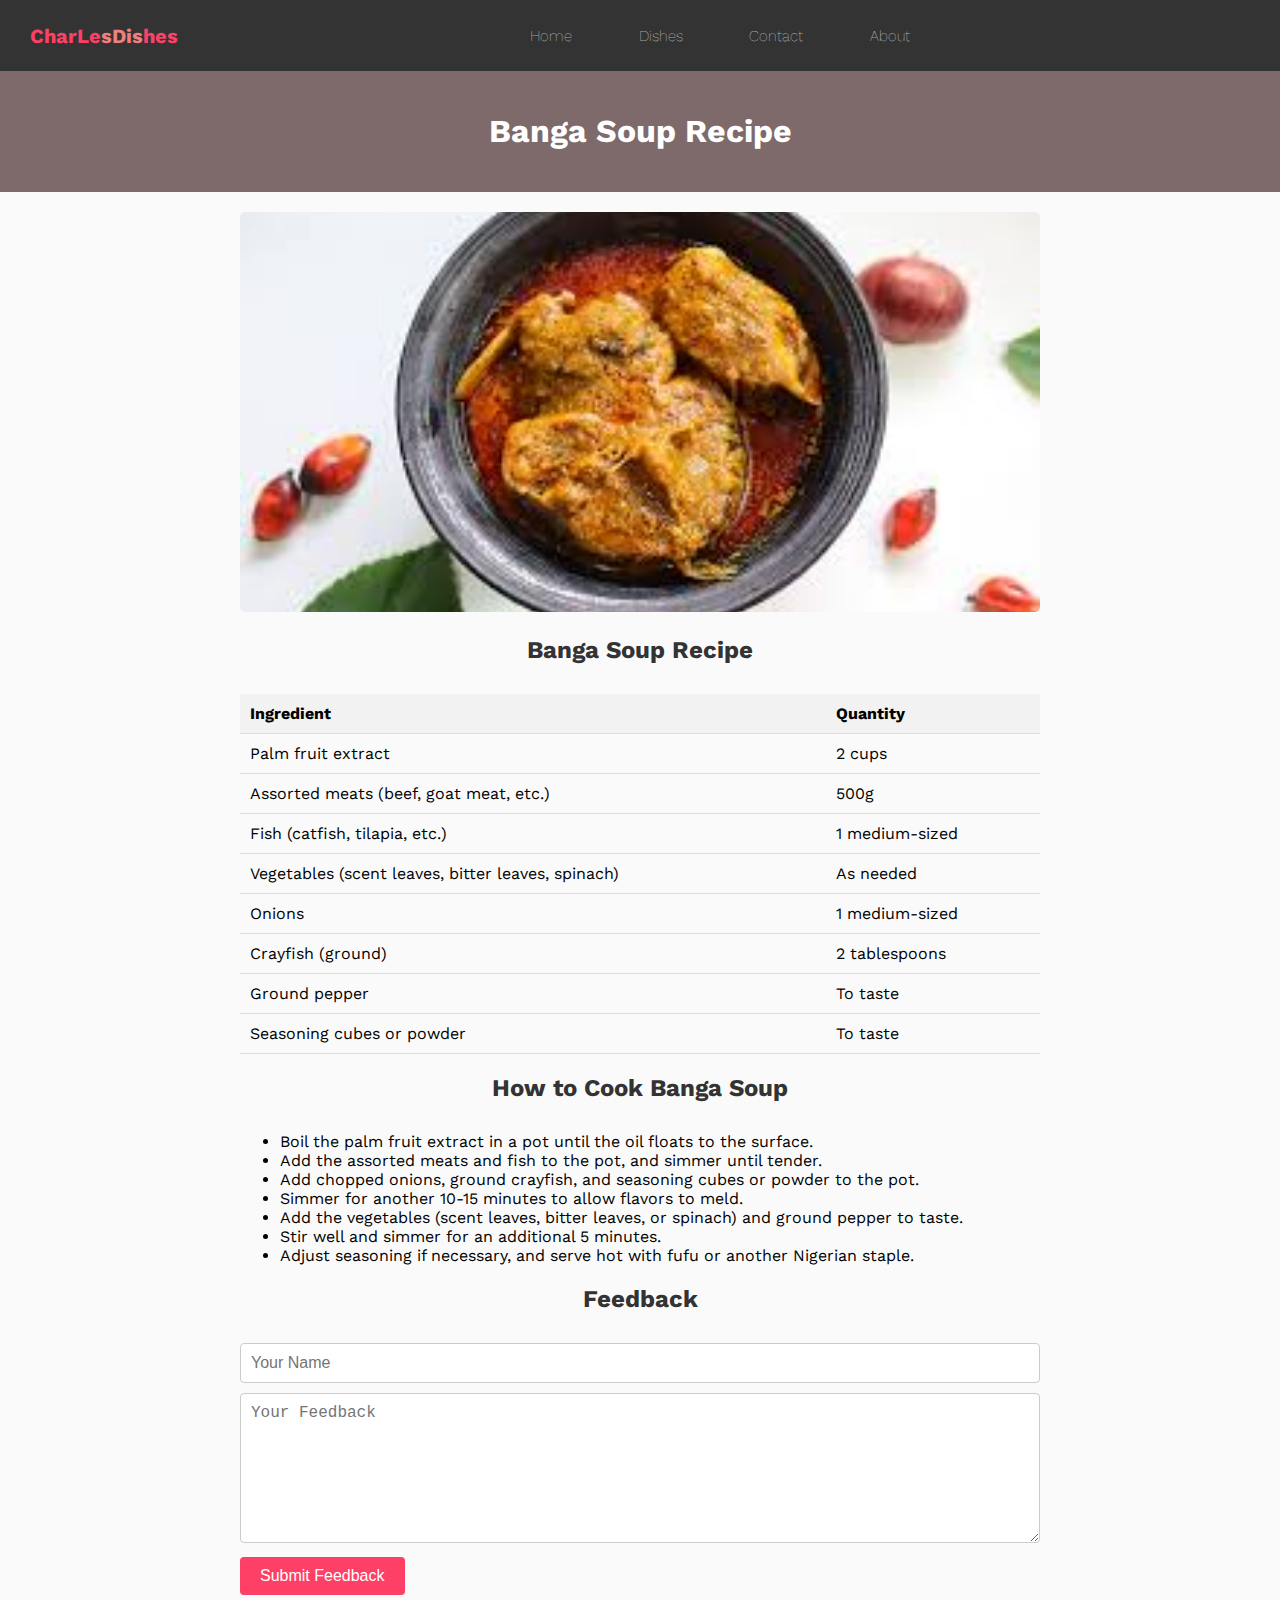
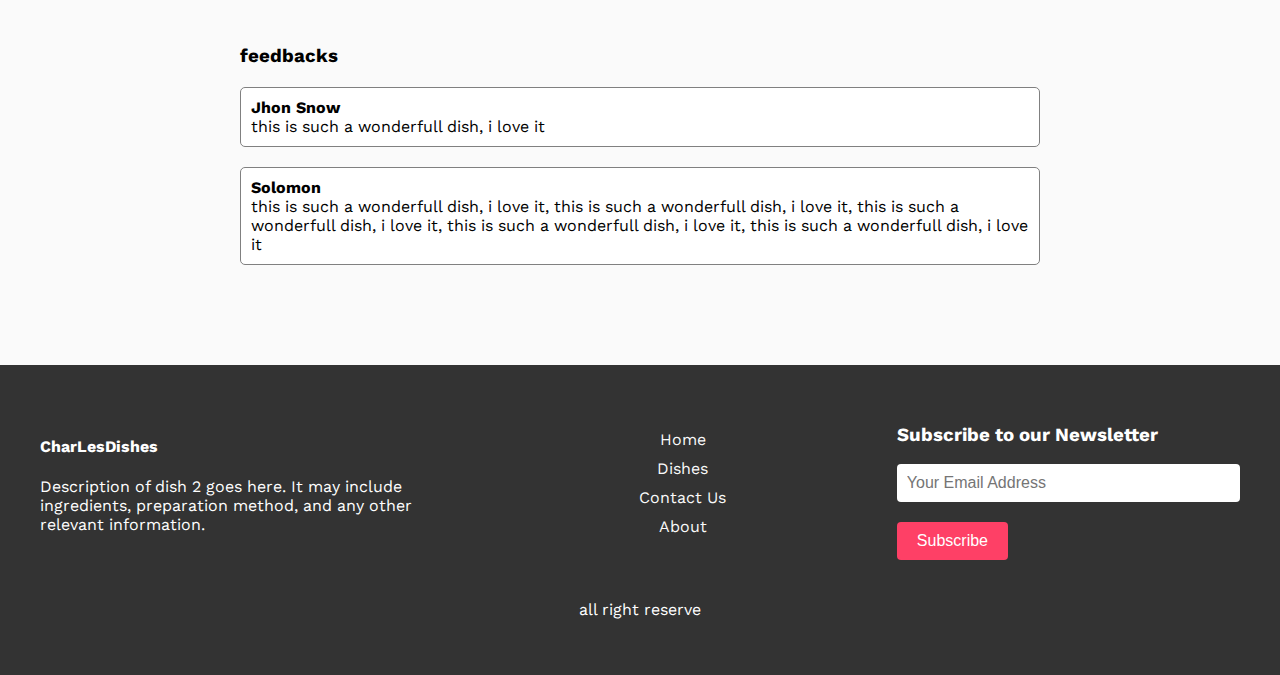
==== pages/banga.html @ 881d99ef "first commit" ====
<!DOCTYPE html>
<html lang="en">

<head>
    <meta charset="UTF-8">
    <meta name="viewport" content="width=device-width, initial-scale=1.0">
    <link rel="stylesheet" href="../style/styles2.css" />
    <link rel="stylesheet" href="../style/styles.css" />
    <title>Recipe Page</title>
</head>

<body>

    <header>
        <nav class="main_nav">
            <div class="logo"><a href="/">CharLe<span>sDis</span>hes</a></div>
            <div class="nav_menu">
                <ul class="nav_item">
                    <li><a href="/">Home</a></li>
                    <li><a href="dishes.html">Dishes</a></li>
                    <li><a href="../index.html?#contact">Contact</a></li>
                    <li><a href="../index.html?#about">About</a></li>
                </ul>
            </div>
            <div class="mobile_menu">
                <div id="openIcon" onclick="openMobileMenu()">
                    <img src="../image/open.png" class="menu_icon"/>
                </div>
                <div id="closeIcon" onclick="closeMobileMenu()">
                    <img src="../image/close.png" class="menu_icon"/> 
                </div>
            </div>
        </nav>
        <div class="mobile_nav" id="mobile_nav_menu">
            <ul class="mobile_nav_item">
                <li><a href="/">Home</a></li>
                <li><a href="dishes.html">Dishes</a></li>
                <li><a href="../index.html?#contact">Contact</a></li>
                <li><a href="../index.html?#about">About</a></li>
            </ul>
        </div>
    </header>

    <div class="header">
        <h1>Banga Soup Recipe</h1>
    </div>

    <div class="container">
        <img src="../image/bangas.jfif" alt="Food Picture" class="recipe-img">

        <h2>Banga Soup Recipe</h2>

<table>
  <tr>
    <th>Ingredient</th>
    <th>Quantity</th>
  </tr>
  <tr>
    <td>Palm fruit extract</td>
    <td>2 cups</td>
  </tr>
  <tr>
    <td>Assorted meats (beef, goat meat, etc.)</td>
    <td>500g</td>
  </tr>
  <tr>
    <td>Fish (catfish, tilapia, etc.)</td>
    <td>1 medium-sized</td>
  </tr>
  <tr>
    <td>Vegetables (scent leaves, bitter leaves, spinach)</td>
    <td>As needed</td>
  </tr>
  <tr>
    <td>Onions</td>
    <td>1 medium-sized</td>
  </tr>
  <tr>
    <td>Crayfish (ground)</td>
    <td>2 tablespoons</td>
  </tr>
  <tr>
    <td>Ground pepper</td>
    <td>To taste</td>
  </tr>
  <tr>
    <td>Seasoning cubes or powder</td>
    <td>To taste</td>
  </tr>
</table>

<h2>How to Cook Banga Soup</h2>
<div class="description">
<ul>
  <li>Boil the palm fruit extract in a pot until the oil floats to the surface.</li>
  <li>Add the assorted meats and fish to the pot, and simmer until tender.</li>
  <li>Add chopped onions, ground crayfish, and seasoning cubes or powder to the pot.</li>
  <li>Simmer for another 10-15 minutes to allow flavors to meld.</li>
  <li>Add the vegetables (scent leaves, bitter leaves, or spinach) and ground pepper to taste.</li>
  <li>Stir well and simmer for an additional 5 minutes.</li>
  <li>Adjust seasoning if necessary, and serve hot with fufu or another Nigerian staple.</li>
</ul>
</div>

        <h2>Feedback</h2>
        <div class="feedback-form">
            <!-- <form action="#" method="post"> -->
                <div class="error" id="name_error">name is compulsory</div>
                <input type="text" name="name" id="name" placeholder="Your Name" required>
                <div class="error" id="comments_error">comment is compulsory</div>
                <textarea name="feedback" id="comment" placeholder="Your Feedback" required></textarea>
                <input type="submit" value="Submit Feedback" onclick="addComment()">
            <!-- </form> -->
        </div>

        <div id="comments">
            <h3>feedbacks</h3>
            <div class="comment">
                <div><b>Jhon Snow</b></div>
                this is such a wonderfull dish, i love it
            </div>
            <div class="comment">
                <div><b>Solomon</b></div>
                this is such a wonderfull dish, i love it, this is such a wonderfull dish, i love it,
                this is such a wonderfull dish, i love it, this is such a wonderfull dish, i love it,
                this is such a wonderfull dish, i love it
            </div>

        </div>
    </div>


    <footer class="footer">
        <div class="footer_content">
            <div class="footer_text">
                <p>
                    <h4>CharLesDishes</h4>
                    Description of dish 2 goes here. It may include ingredients, preparation method, and any other relevant information.
                  </p>
            </div>
            <div class="footer_links_container">
                <div class="footer_links">
                    <div><a class="footer_links_text" href="/">Home</a></div>
                    <div><a class="footer_links_text" href="dishes.html">Dishes</a></div>
                    <div><a class="footer_links_text" href="../index.html?#contact">Contact Us</a></div>
                    <div><a class="footer_links_text" href="../index.html?#about">About</a></div>
                </div>
            </div>
            <div class="subscribe">
                <h3>Subscribe to our Newsletter</h3>
                  <div id="newsletter-error">email is required</div>
                  <input type="email" name="email" id="newsletter" placeholder="Your Email Address" required>
                  <input type="submit" value="Subscribe" onclick="handleSubmit()">
              </div>
        </div>

        <div class="right">
            <p>all right reserve</p>
        </div>
    </footer>

</body>
<script src="../script/script.js" ></script>
</html>
---- style/styles2.css ----
body {
    font-family: Arial, sans-serif;
    margin: 0;
    padding: 0;
  }

  .header {
    background-color: #7e6a6a;
    color: #fff;
    text-align: center;
    padding: 20px;
  }

  .recipe-img {
    width: 100%;
    max-height: 400px;
    object-fit: cover;
    border-radius: 5px;
  }

  .container {
    max-width: 800px;
    margin: 20px auto;
    padding: 0 20px;
  }

  #dishes2{
    margin: 100px;
  }

  table {
    width: 100%;
    border-collapse: collapse;
    margin-bottom: 20px;
  }

  th, td {
    padding: 10px;
    border-bottom: 1px solid #ddd;
  }

  th {
    background-color: #f2f2f2;
    text-align: left;
  }

  .description {
    margin-bottom: 20px;
  }

  .feedback-form {
    margin-bottom: 20px;
  }

  .feedback-form input[type="text"],
  .feedback-form textarea {
    width: 100%;
    padding: 10px;
    margin-bottom: 10px;
    border: 1px solid #ccc;
    border-radius: 4px;
    box-sizing: border-box;
  }

  .feedback-form input[type="submit"] {
    background-color: #fe4066;
    color: #fff;
    border: none;
    padding: 10px 20px;
    border-radius: 4px;
    cursor: pointer;
    font-size: 16px;
    transition: background-color 0.3s ease;
  }

  .feedback-form input[type="submit"]:hover {
    background-color: #7e192d;
  }

  #comments{
    margin-bottom: 100px;
    margin-top: 50px;
  }

  .comment{
    border: solid gray 1px;
    border-radius: 5px;
    padding: 10px;
    margin: 20px auto;
    background-color: white;
  }


/* Large devices (laptops/desktops, 992px and down) */
@media only screen and (max-width: 992px) {
    #dishes2 {
        margin: 40px;
    }
}
---- style/styles.css ----
@import url('https://fonts.googleapis.com/css2?family=Work+Sans:ital,wght@0,100..900;1,100..900&display=swap');

body{
    font-family:'Work Sans';
    margin: 0;
    padding: 0;
    background-color: #FAFAFA;
}

.main_nav{
    display: flex;
    align-items: center;
    justify-content: space-between;
    /* padding: 10px 20px; */
    background-color: #333;
    color: #fff;
}

.nav_menu{
    flex: 5;
}

.nav_item{
    display: flex;
    list-style-type:none;
    justify-content: space-between;
    margin: 0, auto;
    width: 50%;
}

.mobile_nav_item{
  list-style-type:none;
}

.mobile_nav_item li a{
  color: white;
}

.mobile_menu{
    flex: 1;
    color: white;
    display: none;
}

.nav_item li a{
    color: white;
    font-weight:100;
    font-size: 15px;
}

a{
    text-decoration: none;
}

.nav_item li{
    padding: 10px 10px;
}

.mobile_nav{
    transition: 1s;
    height: 0;
    overflow: hidden;
    color: black;
}

.nav_item li:hover {
    background-color: #fe4066;
    transition: 0.5s;
    border-radius: 5px;
}

.logo{
    flex: 3;
}

.logo a{
    color: #fe4066;
    font-size: 20px;
    font-weight: bolder;
    margin-left: 30px;
}

.logo a span{
    color: lightcoral;
}

.hero_img{
    width: 100%;
    height: 100%;
}

#slideshow {
    position: relative;
    width: 100%;
    height: 500px;
    overflow: hidden;
}

.slide {
    position: absolute;
    width: 100%;
    height: 100%;
    opacity: 0;
    transition: opacity 1s ease-in-out;
}

.active {
    opacity: 1;
}

.main_container{
    padding: 100px 100px;
}

#about{
    display: flex;
    justify-content: space-between;
    align-items: center;
    /* margin: 50px 40px; */
}

.about_content{
    flex: 1;
}


.about_img{
    border-radius: 10px;
    width: 85%;
}

.about_content_2{
    display: flex;
    align-items: center;
    justify-content: center;
}


#dishes{
    background-color: #fe4066;
    margin: 100px auto;
    border-radius: 10px;
    padding: 10px 0;
}

#dishes h3{
    padding-left: 10px;
}

.dishes_link{
    color: #fff;
    margin-left: 20px;
}

.dishes_link:hover{
    color: #FAFAFA;
}

.dishes_content{
    display: grid;
    grid-template-columns: auto auto auto;
}

.card {
    border: 1px solid #ccc;
    border-radius: 8px;
    margin: 10px;
    padding: 20px;
    /* width: 300px; */
    box-shadow: 0 4px 8px rgba(0, 0, 0, 0.1);
    background-color: #f9f9f9;
  }

  .card img {
    width: 100%;
    height: 200px;
    border-radius: 8px;
  }

  .card h2 {
    margin-top: 10px;
    font-size: 20px;
    color: #333;
  }

  .card p {
    color: #666;
    font-size: 16px;
  }

  .contact_content {
    max-width: 500px;
    margin: 50px auto;
    background-color: #fff;
    padding: 20px;
    border-radius: 8px;
    box-shadow: 0 0 10px rgba(0, 0, 0, 0.1);
  }

  h2 {
    text-align: center;
    margin-bottom: 30px;
    color: #333;
  }

  input[type="text"],
  input[type="email"],
  textarea {
    width: 100%;
    padding: 10px;
    margin-bottom: 20px;
    border: 1px solid #ccc;
    border-radius: 4px;
    box-sizing: border-box;
    font-size: 16px;
  }

  textarea {
    height: 150px;
  }

  input[type="submit"] {
    background-color: #fe4066;
    color: #fff;
    border: none;
    padding: 15px 20px;
    border-radius: 4px;
    cursor: pointer;
    font-size: 16px;
    transition: background-color 0.3s ease;
  }

  input[type="submit"]:hover {
    background-color: #7e192d;
  }

  .footer {
    background-color: #333;
    color: #fff;
    padding: 40px;
  }

  .subscribe {
    margin-left: auto;
  }

  .subscribe input[type="email"] {
    padding: 10px;
    border: none;
    border-radius: 4px;
    font-size: 16px;
  }

  .subscribe input[type="submit"] {
    background-color: #fe4066;
    color: #fff;
    border: none;
    padding: 10px 20px;
    border-radius: 4px;
    cursor: pointer;
    font-size: 16px;
    transition: background-color 0.3s ease;
  }

  .subscribe input[type="submit"]:hover {
    background-color: #7e192d;
  }

  .content {
    text-align: center;
  }

  .footer_content{
    display: flex;
    justify-content: space-between;
    align-items: center;
  }

  .footer_links_container{
    flex:1;
  }

  .footer_links{
    list-style-type:none;
    text-decoration: none;
    text-align: center;
  }

  .footer_links_text{
    text-decoration: none;
    color: #FAFAFA;
  }

  .footer_links_text:hover{
    color: #fe4066;
  }
  
  .footer_links div{
    margin: 10px 0;
  }

  .footer_text{
    flex:1
  }

  .error{
    color: red;
    display: none;
  }

  .right{
    text-align: center;
    margin-top: 40px;
  }

  #newsletter-error{
    display: none;
    color:red
  }


  /* Medium devices (landscape tablets, 600px and down) */
@media only screen and (max-width: 600px) {
    .dishes_content{
        display: block;
    }

    .main_container{
        padding: 40px 10px;
    }

    .nav_menu{
        display: none;
    }

    .main_nav{
        padding: 20px 10px
    }

    #closeIcon{
      display: none;
    }

    .menu_icon{
      width: 20px;
      height: 20px;
    }

    .mobile_menu{
        display: block;
        
    }

    .mobile_nav{
        background-color: #333;
    }
    

}

/* Medium devices (landscape tablets, 768px and down) */
@media only screen and (max-width: 768px) {
    .dishes_content{
        grid-template-columns: auto auto;
    }
    
    .footer_content{
        display: block;
      } 

    .footer_links{
        text-align: left;
      }

      #about{
        display: block;
    }

    #dishes{
        margin: 50px auto;
        border-radius: 10px;
        padding: 0 0;
    }

    .about_content_2{
        justify-content:left
    }

    #slideshow {
        height: 300px;
    }
}

/* Large devices (laptops/desktops, 992px and down) */
@media only screen and (max-width: 992px) {

    .main_container{
        padding: 40px 40px;
    }
}
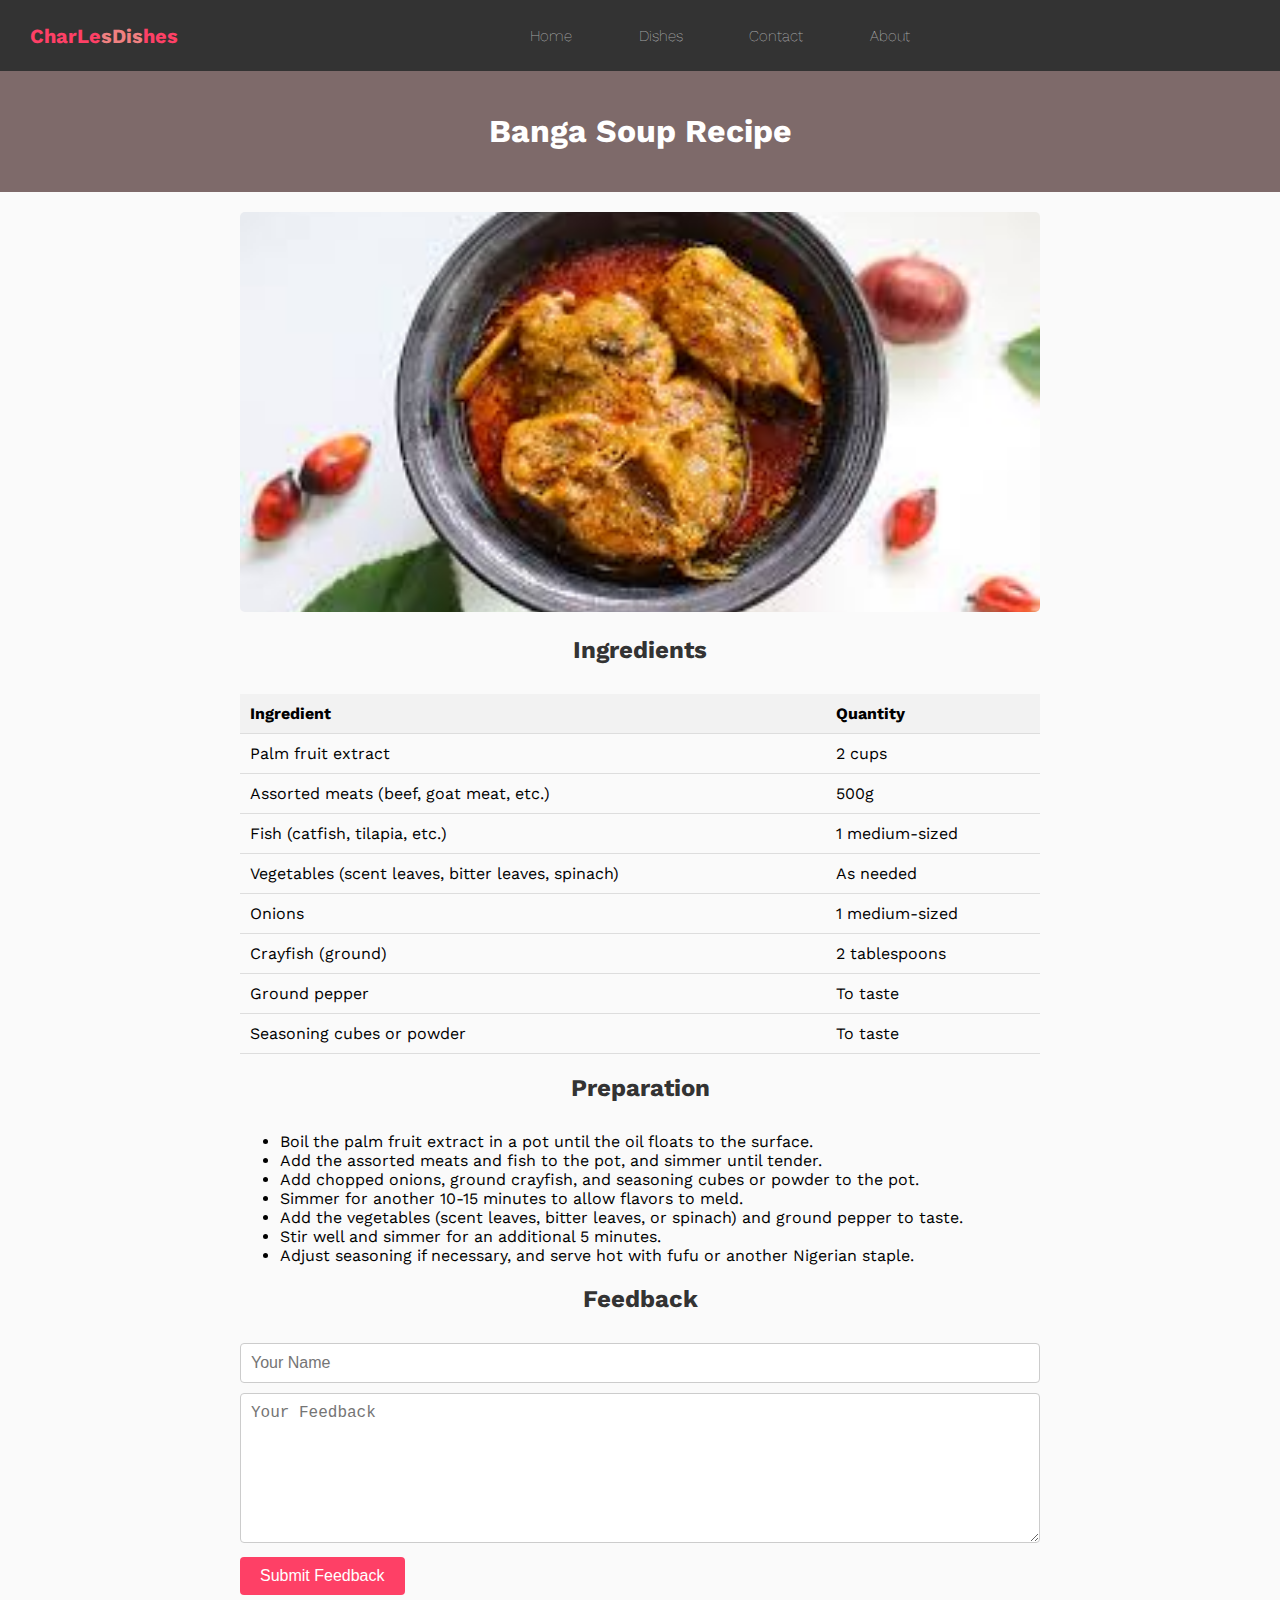
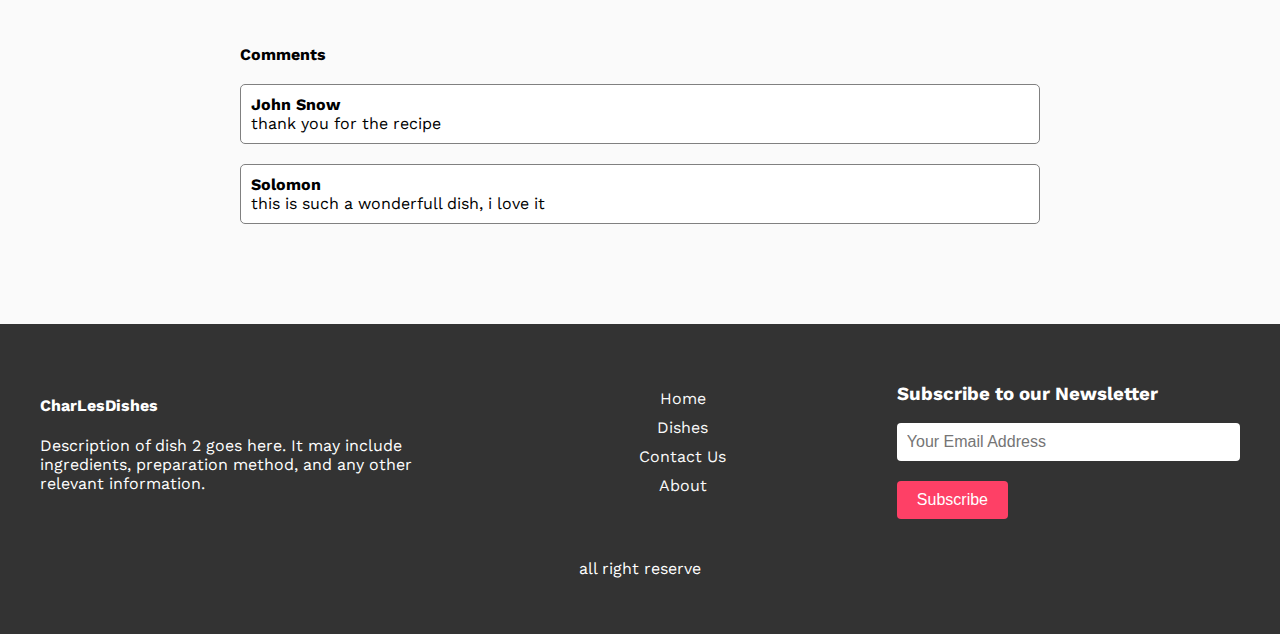
==== commit 9da1d6a2: "latest update" ====
--- a/pages/banga.html
+++ b/pages/banga.html
@@ -48,7 +48,7 @@
     <div class="container">
         <img src="../image/bangas.jfif" alt="Food Picture" class="recipe-img">
 
-        <h2>Banga Soup Recipe</h2>
+        <h2>Ingredients</h2>
 
 <table>
   <tr>
@@ -89,7 +89,7 @@
   </tr>
 </table>
 
-<h2>How to Cook Banga Soup</h2>
+<h2>Preparation</h2>
 <div class="description">
 <ul>
   <li>Boil the palm fruit extract in a pot until the oil floats to the surface.</li>
@@ -113,16 +113,14 @@
             <!-- </form> -->
         </div>
 
+        <div><b>Comments</b></div>
         <div id="comments">
-            <h3>feedbacks</h3>
             <div class="comment">
-                <div><b>Jhon Snow</b></div>
-                this is such a wonderfull dish, i love it
+                <div><b>John Snow</b></div>
+                thank you for the recipe
             </div>
             <div class="comment">
                 <div><b>Solomon</b></div>
-                this is such a wonderfull dish, i love it, this is such a wonderfull dish, i love it,
-                this is such a wonderfull dish, i love it, this is such a wonderfull dish, i love it,
                 this is such a wonderfull dish, i love it
             </div>
 
--- a/style/styles2.css
+++ b/style/styles2.css
@@ -49,7 +49,7 @@
   }
 
   .feedback-form {
-    margin-bottom: 20px;
+    margin-bottom: 50px;
   }
 
   .feedback-form input[type="text"],
@@ -79,7 +79,6 @@
 
   #comments{
     margin-bottom: 100px;
-    margin-top: 50px;
   }
 
   .comment{
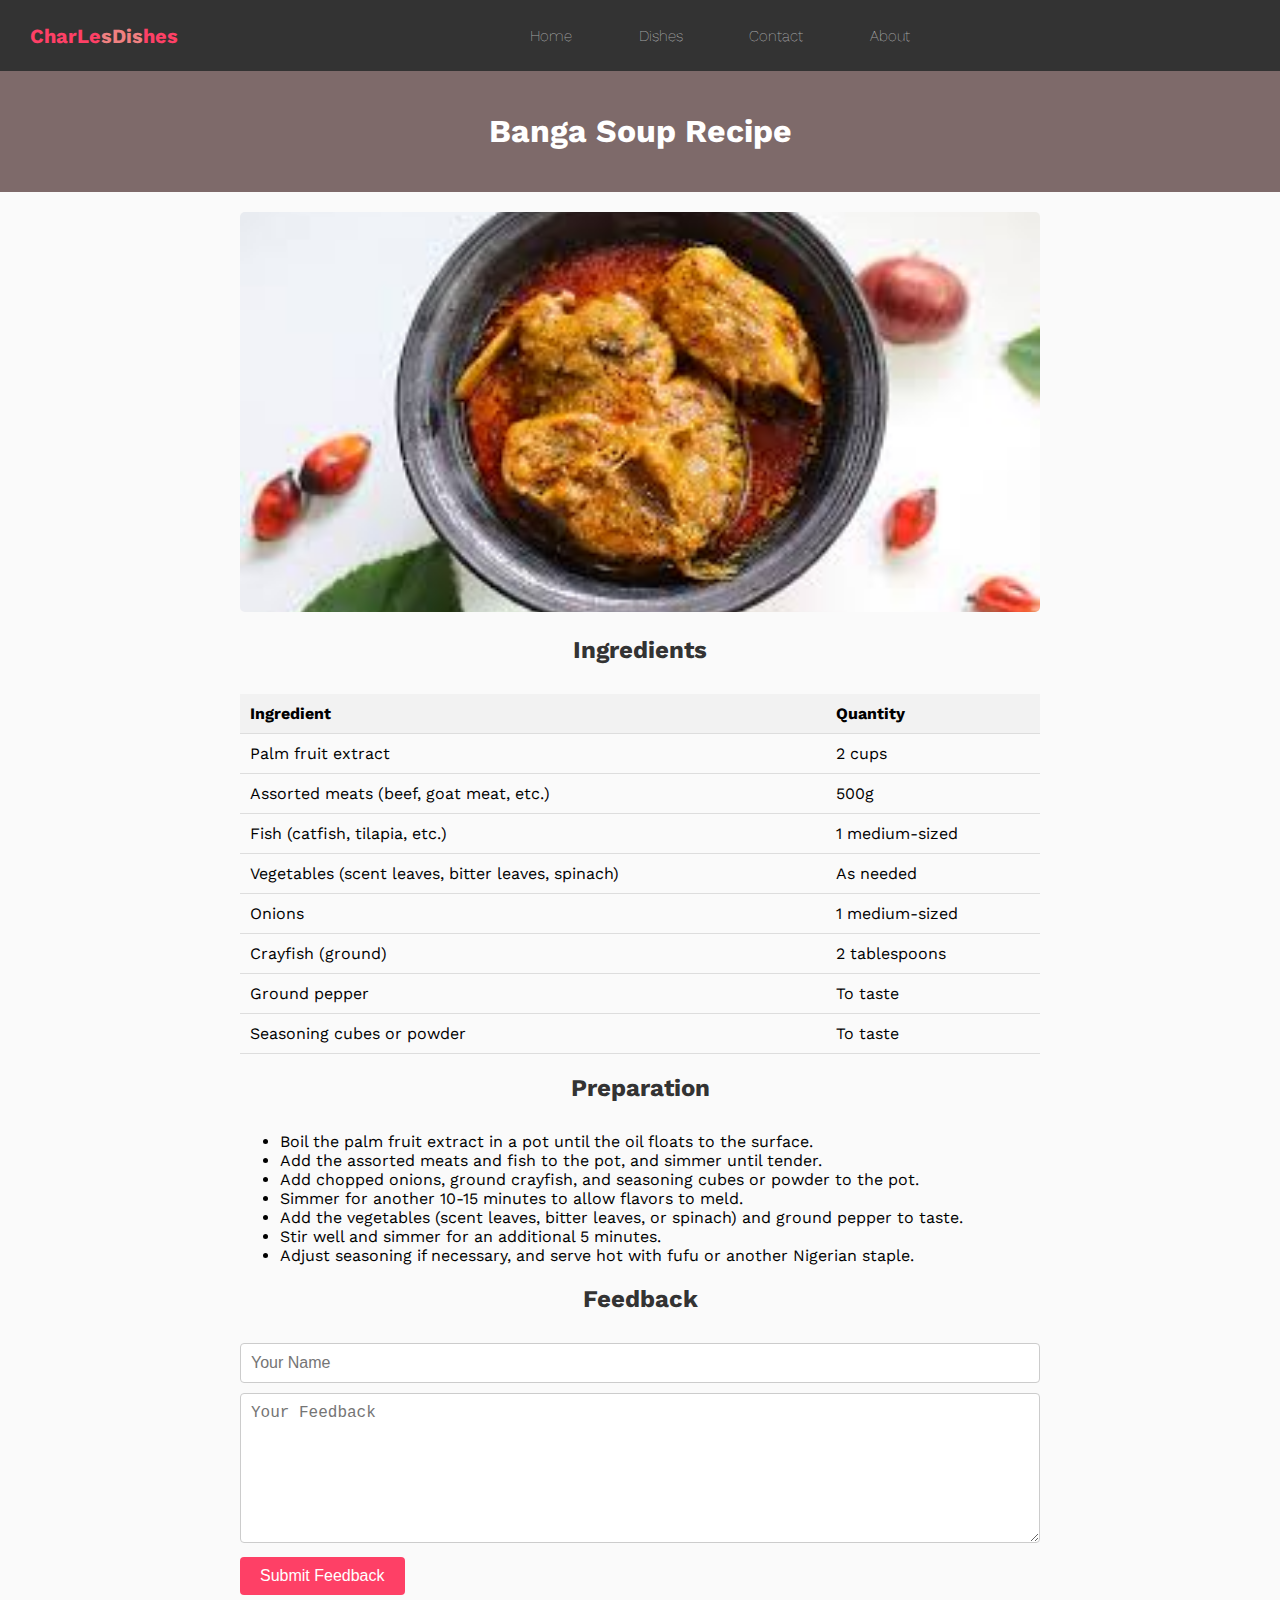
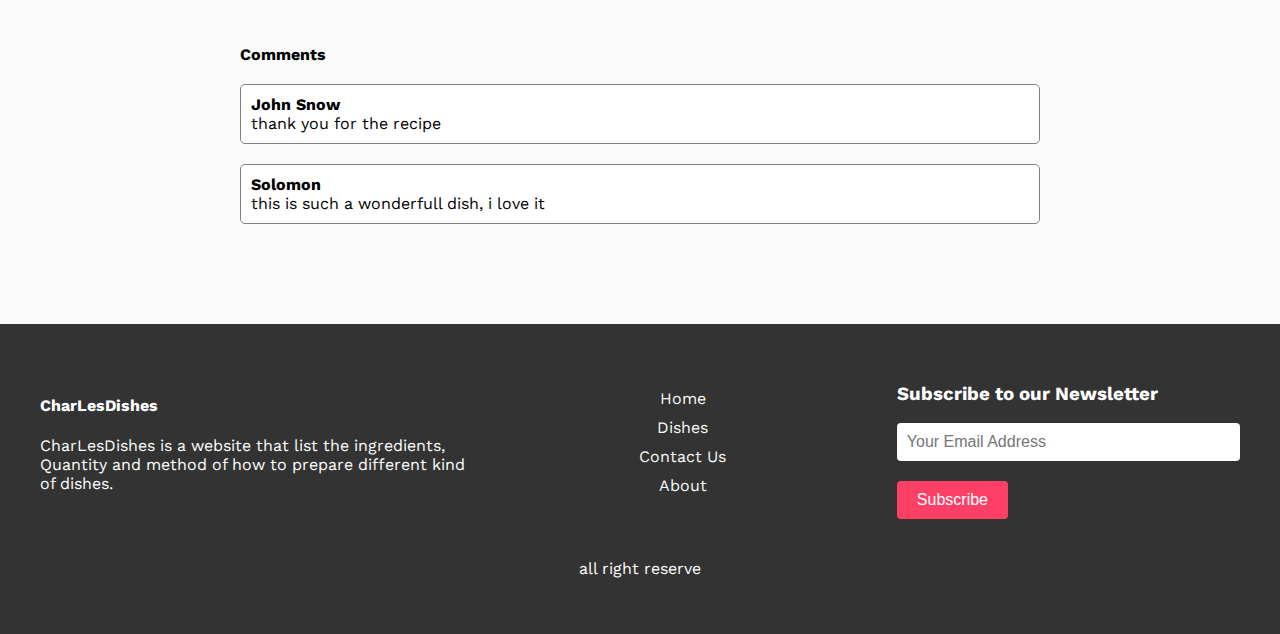
==== commit ab3e7db1: "corrected footer errors" ====
--- a/pages/banga.html
+++ b/pages/banga.html
@@ -13,10 +13,10 @@
 
     <header>
         <nav class="main_nav">
-            <div class="logo"><a href="/">CharLe<span>sDis</span>hes</a></div>
+            <div class="logo"><a href="../index.html">CharLe<span>sDis</span>hes</a></div>
             <div class="nav_menu">
                 <ul class="nav_item">
-                    <li><a href="/">Home</a></li>
+                    <li><a href="../index.html">Home</a></li>
                     <li><a href="dishes.html">Dishes</a></li>
                     <li><a href="../index.html?#contact">Contact</a></li>
                     <li><a href="../index.html?#about">About</a></li>
@@ -33,7 +33,7 @@
         </nav>
         <div class="mobile_nav" id="mobile_nav_menu">
             <ul class="mobile_nav_item">
-                <li><a href="/">Home</a></li>
+                <li><a href="../index.html">Home</a></li>
                 <li><a href="dishes.html">Dishes</a></li>
                 <li><a href="../index.html?#contact">Contact</a></li>
                 <li><a href="../index.html?#about">About</a></li>
@@ -133,12 +133,12 @@
             <div class="footer_text">
                 <p>
                     <h4>CharLesDishes</h4>
-                    Description of dish 2 goes here. It may include ingredients, preparation method, and any other relevant information.
-                  </p>
+                CharLesDishes is a website that list the ingredients, Quantity and method of how to prepare different kind of dishes.
+            </p>
             </div>
             <div class="footer_links_container">
                 <div class="footer_links">
-                    <div><a class="footer_links_text" href="/">Home</a></div>
+                    <div><a class="footer_links_text" href="../index.html">Home</a></div>
                     <div><a class="footer_links_text" href="dishes.html">Dishes</a></div>
                     <div><a class="footer_links_text" href="../index.html?#contact">Contact Us</a></div>
                     <div><a class="footer_links_text" href="../index.html?#about">About</a></div>
